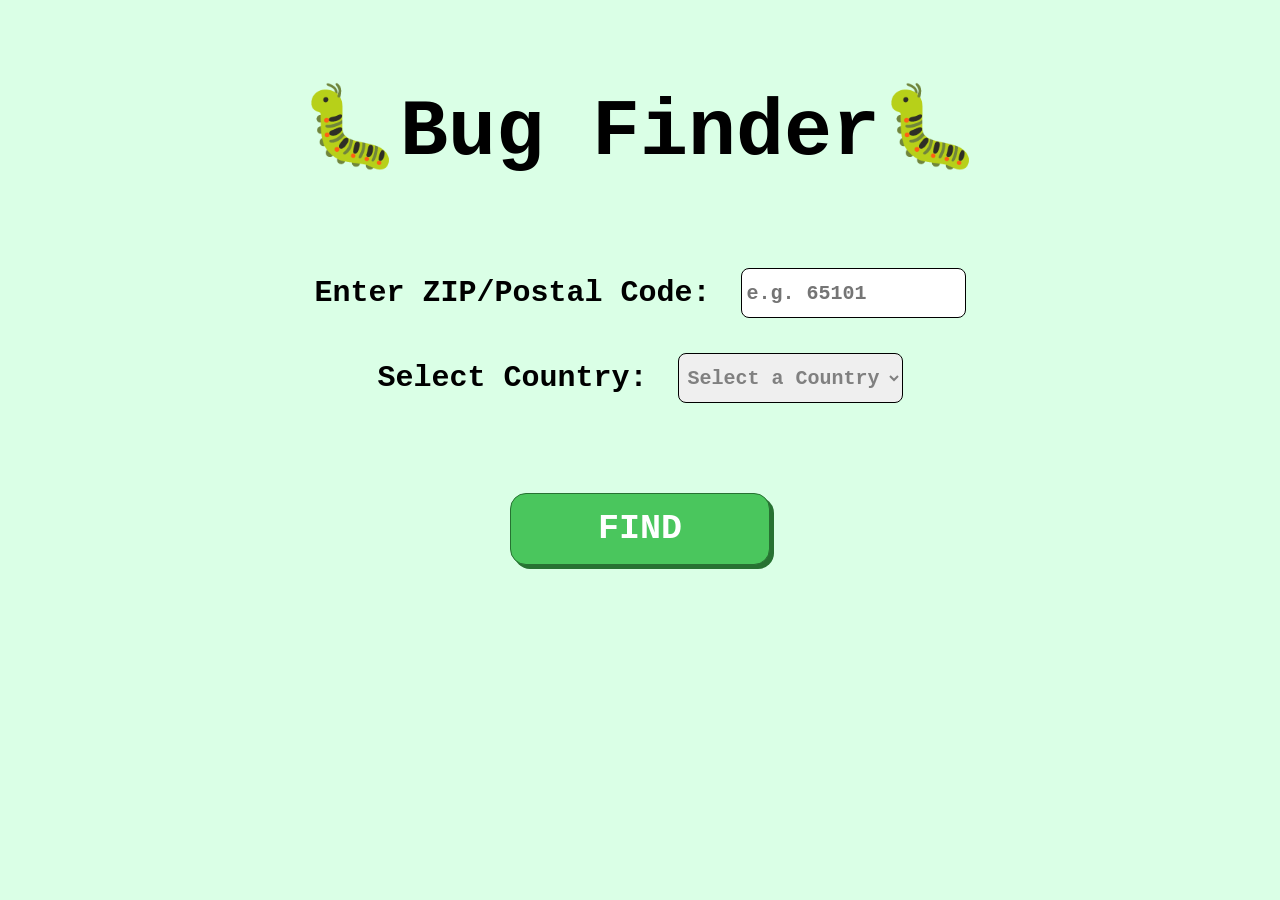
==== index.html @ a75c59cc "Initial commit" ====
<!DOCTYPE html>
<html lang="en">
    <head>
        <meta charset="UTF-8" />
        <meta name="viewport" content="width=device-width, initial-scale=1.0" />
        <title>Homepage</title>
        <link rel="stylesheet" href="styles.css" />
        <script src="find-coordinates.js" defer></script>
        <!-- download js now, but dont run until html loaded -->
    </head>

    <body>
        <h1>🐛Bug Finder🐛</h1>

        <div class="place-container">
            <div class="zipcode">
                <label>Enter ZIP/Postal Code: </label>
                <input id="postalCode" type="text" placeholder="e.g. 65101" />
            </div>

            <div class="country-code">
                <label>Select Country: </label>
                <select id="country" required>
                    <option value="" disabled selected hidden>Select a Country</option>
                    <option value="us">United States</option>
                    <option value="ca">Canada</option>
                    <option value="gb">United Kingdom</option>
                    <option value="de">Germany</option>
                    <option value="fr">France</option>
                </select>
            </div>
        </div>

        <div class="find-container">
            <button id="find-bugs" type="submit">FIND</button>
        </div>
    </body>
</html>
---- styles.css ----
/* General web styles + variables */
:root {
    --bg-color: #daffe6;

    --button-color: #4ac65d;
    --button-border: 1px solid #277232;
    --button-shadow: 4px 4px #277232;
    --button-radius: 16px;
    --button-weight: 700;

    --dark-green-color: #277232;
}

* {
    margin: 0;
    padding: 0;

    box-sizing: border-box;
    font-family: "Courier New", Courier, monospace;
}

body {
    background-color: var(--bg-color);
    justify-content: center;
    align-content: center;
}

/* Homepage styles */

h1 {
    text-align: center;
    font-size: 50px;
    margin-top: 70px;
}

.container {
    margin: 20px;
}

.zipcode,
.find-container,
.country-code {
    display: flex;
    align-content: center;
    justify-content: center;
}

button,
input,
select {
    transition: transform 0.2s ease;
}

button:hover,
input:hover,
select:hover {
    transform: scale(1.03);
}

input:focus,
select:focus {
    outline: none;
}

.zipcode {
    margin-top: 60px;
}
.country-code {
    margin-top: 25px;
}

.place-container {
    padding: 30px;
}

input,
select {
    min-width: 225px;
    min-height: 40px;
    max-height: 50px;

    border-radius: 8px;
    border: 1px solid black;
    field-sizing: content;

    padding-left: 5px;
    padding-right: 5px;
    margin-left: 10px;

    font-size: 20px;
    font-weight: 700;
}

#postalCode {
    margin-top: 15px;
}

select option {
    font-size: 20px;
    font-weight: 700;
    color: black;
}

label {
    font-size: 25px;
    font-weight: 950;
    margin-right: 0px;
    align-content: center;
}

select:invalid {
    color: gray;
}

#find-bugs {
    min-width: 260px;
    text-align: center;

    font-size: 35px;
    font-weight: var(--button-weight);
    color: white;

    background-color: var(--button-color);
    border: var(--button-border);
    box-shadow: var(--button-shadow);
    border-radius: var(--button-radius);

    margin-top: 60px;
    margin-bottom: 90px;
    padding: 15px;
}

/* Results Page */
header {
    display: flex;
    justify-content: space-between;
}
.results-title {
    text-align: center;
    font-size: 60px;
    margin-top: 0px;
}

.home-button,
#refresh-bugs {
    min-width: 100px;

    background-color: var(--button-color);
    border: var(--button-border);
    box-shadow: var(--button-shadow);
    border-radius: var(--button-radius);
    font-weight: var(--button-weight);

    color: white;
    font-size: 20px;

    padding: 15px;
    margin: 30px;
    margin-bottom: 30px;
}

.loc-area {
    max-width: 1000px;
    font-size: 30px;
    color: black;

    display: flex;

    margin-top: 90px;
    margin-left: 50px;
    padding: 10px;
}

#bug-results {
    max-width: 1000px;

    display: grid;
    grid-template-columns: repeat(1, 1fr);
    gap: 30px;

    align-items: stretch;
    align-content: center;
    justify-items: center;

    margin: 0 auto;
    margin-top: 20px;
    margin-bottom: 50px;
}

.bug-card h3 a {
    color: white;
    text-decoration: none;
}

.bug-card h3 a:hover {
    text-decoration: underline;
}

.bug-card {
    width: 300px;
    border-radius: 10px;

    display: flex;
    flex-direction: column;

    text-align: center;
    align-items: center;
    overflow: hidden;
}

.bug-card img {
    width: 100%;
    height: 250px;

    display: block;
    object-fit: cover;
    object-position: 50% 40%;
    border-radius: 8px;
}

.bug-info {
    height: 300px;
    background-color: #1e571a;
    scrollbar-color: #22a10e #0e370ac7;

    border-bottom-left-radius: 8px;
    border-bottom-right-radius: 8px;
    overflow-y: auto;
}

.bug-header {
    width: 100%;
    height: 350px;
    background-color: #1f910e;

    display: flex;
    flex-direction: column;
    border-top-left-radius: 8px;
    border-top-right-radius: 8px;

    padding: 10px 10px 0px 10px;
    justify-content: flex-start;
    align-items: center;
}
.bug-card h3 a {
    width: 100%;
    height: 90px;

    font-size: 25px;
    color: white;

    display: flex;
    align-items: center;
    justify-content: center;

    padding: 15px; 
}
.bug-card h3 a, #bug-results p{
    font-family: Cambria, Cochin, Georgia, Times, "Times New Roman", serif;
}
#bug-results p {
    font-size: 20px;
    font-weight: 600;
    color: #e6ffea;
    line-height: 1.6;
    margin: 20px;
    
}

#info-popup {
    width: 100%;
    height: 100%;
    background-color: #00000080;

    position: fixed;
    top: 0;
    left: 0;
    z-index: 10;

    display: flex;
    justify-content: center;
    align-items: center;
}

.popup-content {
    position: relative;
    background-color: white;

    text-align: center;
    font-size: 25px;
    font-weight: 550;

    border-radius: 10px;
    box-shadow: 0 5px 15px #0000004d;

    padding: 70px 80px;
    margin: 20px;
}

#close-popup {
    position: absolute;
    top: 5px;
    right: 10px;

    border: none;
    background: none;
    font-size: 25px;
    cursor: pointer;
}

/* Media queries  */
@media (min-width: 640px) {
    #bug-results {
        grid-template-columns: repeat(2, 1fr);
    }

    h1 {
        text-align: center;
        font-size: 80px;
        margin-top: 80px;
    }

    select,
    input {
        height: 50px;
        border-radius: 8px;
        font-weight: 900;
    }

    label {
        font-size: 30px;
        margin-right: 20px;
        align-content: center;
        font-weight: 700;
    }

    #postalCode {
        margin-top: 0px;
    }
    .country-code {
        margin-top: 35px;
    }
}


@media (min-width: 1024px) {
    #bug-results {
        grid-template-columns: repeat(3, 1fr);
    }
}
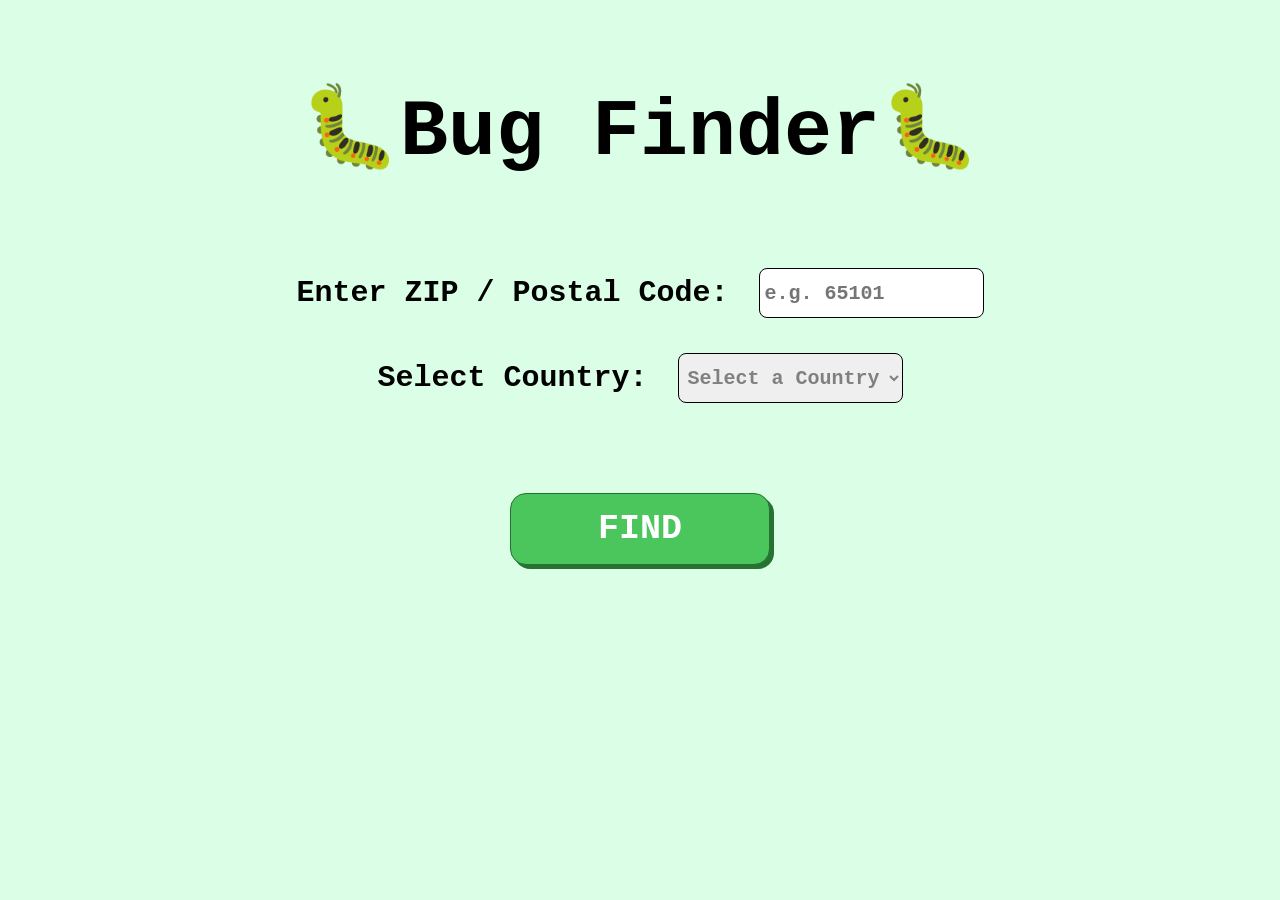
==== commit 539c0a6e: "Update home page for mobile" ====
--- a/index.html
+++ b/index.html
@@ -14,7 +14,7 @@
 
         <div class="place-container">
             <div class="zipcode">
-                <label>Enter ZIP/Postal Code: </label>
+                <label>Enter ZIP / Postal Code: </label>
                 <input id="postalCode" type="text" placeholder="e.g. 65101" />
             </div>
 
--- a/styles.css
+++ b/styles.css
@@ -29,7 +29,7 @@
 
 h1 {
     text-align: center;
-    font-size: 50px;
+    font-size: 40px;
     margin-top: 70px;
 }
 
